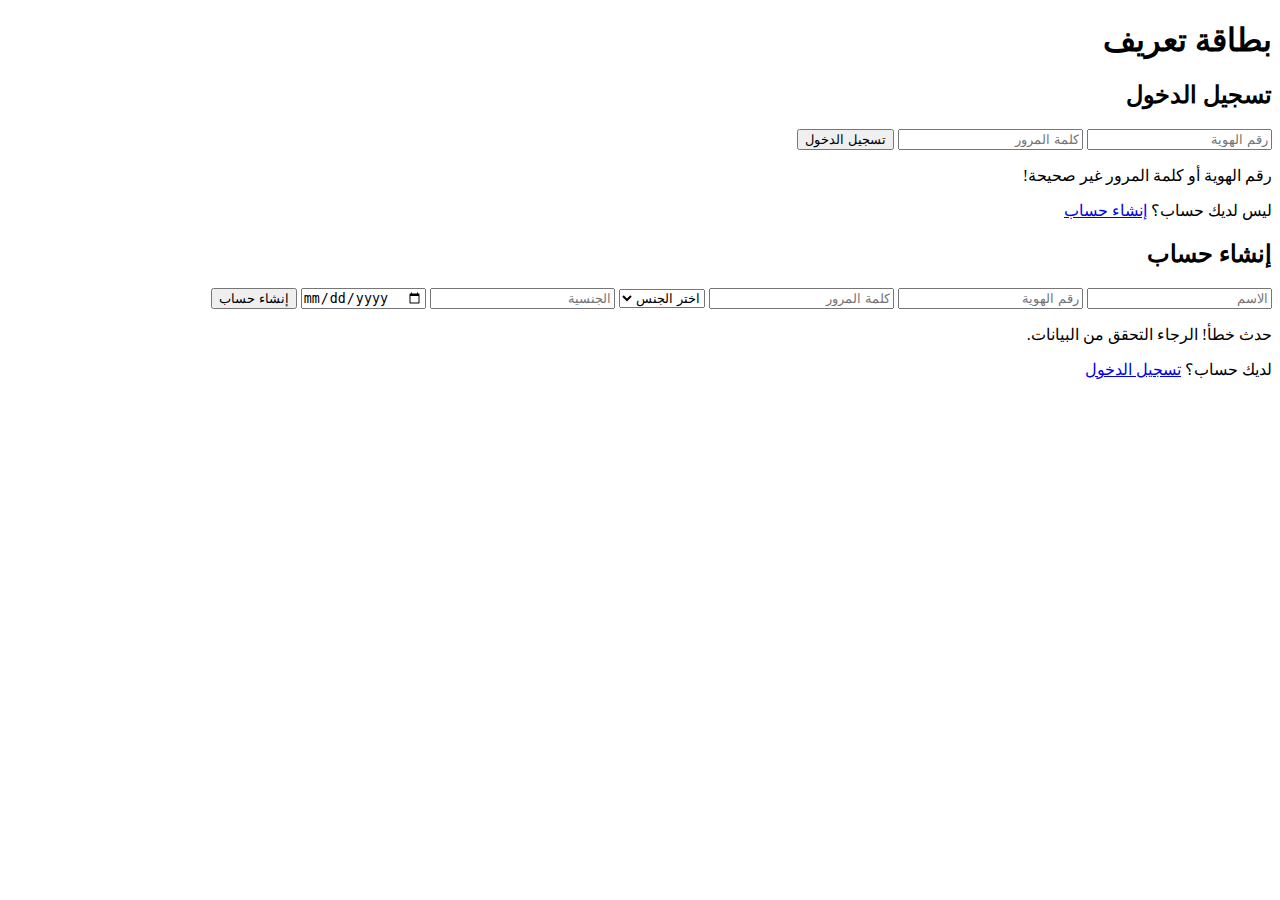
==== index.html @ 069354d9 "Create index.html" ====
<!DOCTYPE html>
<html lang="ar" dir="rtl">
<head>
    <meta charset="UTF-8">
    <meta name="viewport" content="width=device-width, initial-scale=1.0">
    <title>تسجيل الدخول - بطاقة تعريف</title>
    <link rel="stylesheet" href="style.css">
</head>
<body>
    <div class="container">
        <h1 class="site-title">بطاقة تعريف</h1>

        <!-- تسجيل الدخول -->
        <div id="login-section">
            <h2>تسجيل الدخول</h2>
            <form id="login-form">
                <input type="text" id="login-id" placeholder="رقم الهوية" required>
                <input type="password" id="login-password" placeholder="كلمة المرور" required>
                <button type="submit">تسجيل الدخول</button>
                <p id="login-error" class="error-message hidden">رقم الهوية أو كلمة المرور غير صحيحة!</p>
            </form>
            <p>ليس لديك حساب؟ <a href="#" id="register-link">إنشاء حساب</a></p>
        </div>

        <!-- إنشاء حساب -->
        <div id="register-section" class="hidden">
            <h2>إنشاء حساب</h2>
            <form id="register-form">
                <input type="text" id="register-name" placeholder="الاسم" required>
                <input type="text" id="register-id" placeholder="رقم الهوية" required>
                <input type="password" id="register-password" placeholder="كلمة المرور" required>
                <select id="register-gender" required>
                    <option value="">اختر الجنس</option>
                    <option value="male">ذكر</option>
                    <option value="female">أنثى</option>
                </select>
                <input type="text" id="register-nationality" placeholder="الجنسية" required>
                <input type="date" id="register-birthdate" placeholder="تاريخ الميلاد" required>
                <button type="submit">إنشاء حساب</button>
                <p id="register-error" class="error-message hidden">حدث خطأ! الرجاء التحقق من البيانات.</p>
            </form>
            <p>لديك حساب؟ <a href="#" id="login-link">تسجيل الدخول</a></p>
        </div>
    </div>

    <script src="script.js"></script>
</body>
</html>
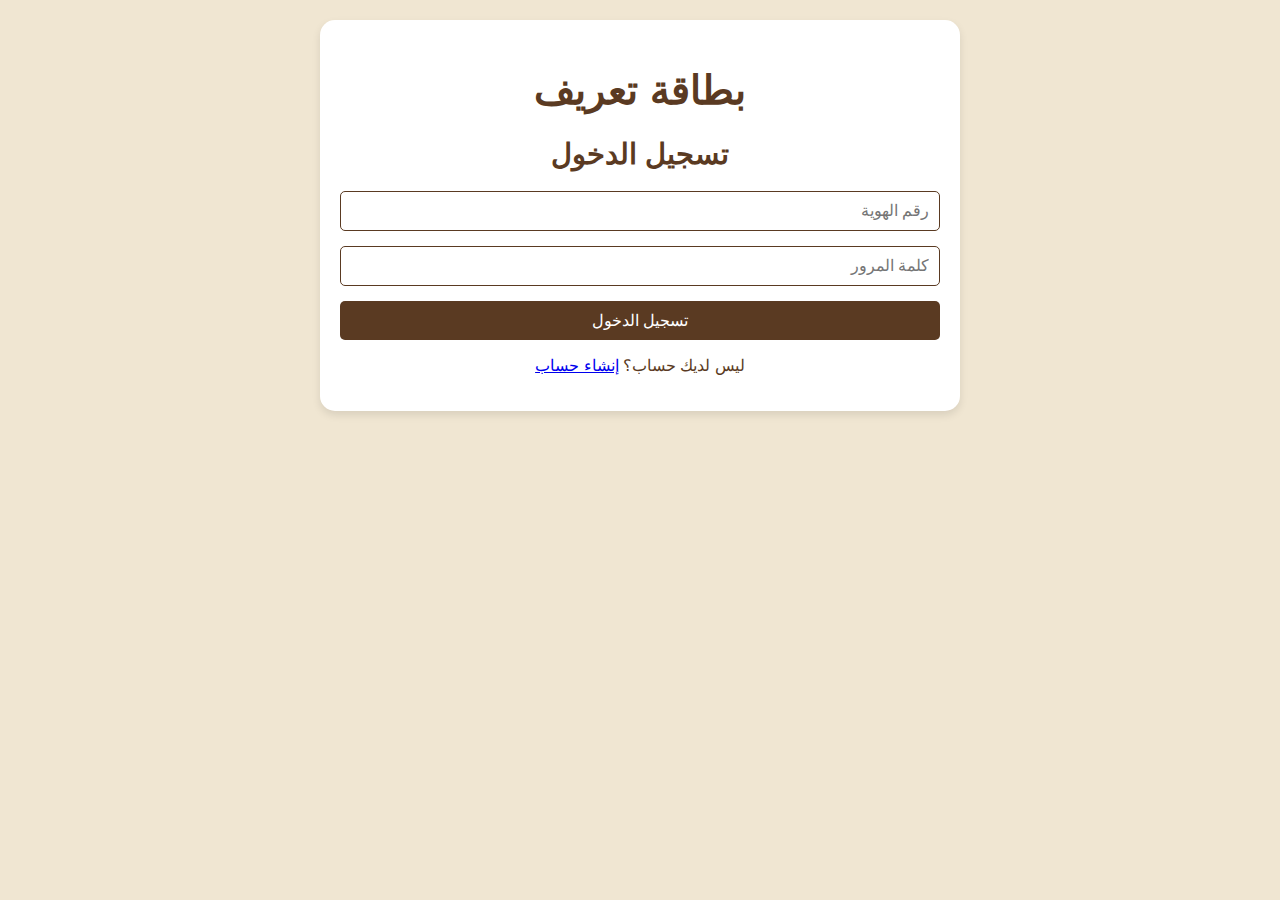
==== commit f9f50270: "Update index.html" ====
--- a/index.html
+++ b/index.html
@@ -3,7 +3,7 @@
 <head>
     <meta charset="UTF-8">
     <meta name="viewport" content="width=device-width, initial-scale=1.0">
-    <title>تسجيل الدخول - بطاقة تعريف</title>
+    <title>تسجيل الدخول - solocard</title>
     <link rel="stylesheet" href="style.css">
 </head>
 <body>
--- a/style.css
+++ b/style.css
@@ -0,0 +1,111 @@
+body {
+    font-family: Arial, sans-serif;
+    background-color: #f0e6d2; /* لون خلفية الموقع */
+    color: #5a3a22; /* لون النص الرئيسي */
+    text-align: center;
+    padding: 20px;
+    margin: 0;
+}
+
+.hidden {
+    display: none;
+}
+
+.container {
+    max-width: 600px;
+    margin: 0 auto;
+    padding: 20px;
+    background-color: #ffffff; /* لون خلفية المحتوى */
+    border-radius: 15px;
+    box-shadow: 0 4px 8px rgba(0, 0, 0, 0.1);
+}
+
+.site-title {
+    font-size: 2.5rem;
+    color: #5a3a22; /* لون العنوان */
+    margin-bottom: 20px;
+}
+
+h2 {
+    font-size: 1.8rem;
+    color: #5a3a22; /* لون العناوين الفرعية */
+    margin-bottom: 20px;
+}
+
+form {
+    display: flex;
+    flex-direction: column;
+    gap: 15px;
+}
+
+input, select, button {
+    padding: 10px;
+    border: 1px solid #5a3a22; /* لون الحدود */
+    border-radius: 5px;
+    font-size: 1rem;
+}
+
+button {
+    background-color: #5a3a22; /* لون الخلفية للأزرار */
+    color: #ffffff; /* لون النص على الأزرار */
+    border: none;
+    cursor: pointer;
+}
+
+button:hover {
+    background-color: #ff8c42; /* لون الخلفية عند التمرير */
+}
+
+.error-message {
+    color: red; /* لون رسائل الخطأ */
+    font-size: 0.9rem;
+    margin-top: 10px;
+}
+
+.card {
+    background-color: #ffffff;
+    border: 2px solid #5a3a22; /* لون حدود البطاقة */
+    border-radius: 15px;
+    padding: 20px;
+    position: relative;
+    margin-top: 20px;
+}
+
+.card-header {
+    display: flex;
+    align-items: center;
+    justify-content: space-between;
+    margin-bottom: 20px;
+}
+
+.user-image {
+    width: 80px;
+    height: 80px;
+    border-radius: 50%;
+    border: 2px solid #5a3a22; /* لون حدود الصورة */
+}
+
+.card-title {
+    font-size: 1.5rem;
+    color: #5a3a22; /* لون عنوان البطاقة */
+    font-weight: bold;
+}
+
+.card-info {
+    text-align: right;
+}
+
+.card-info h2 {
+    font-size: 1.8rem;
+    color: #5a3a22; /* لون الاسم */
+    margin-bottom: 10px;
+}
+
+.card-info p {
+    font-size: 1.2rem;
+    color: #5a3a22; /* لون النص */
+    margin: 5px 0;
+}
+
+.security-strip {
+    background-color:
